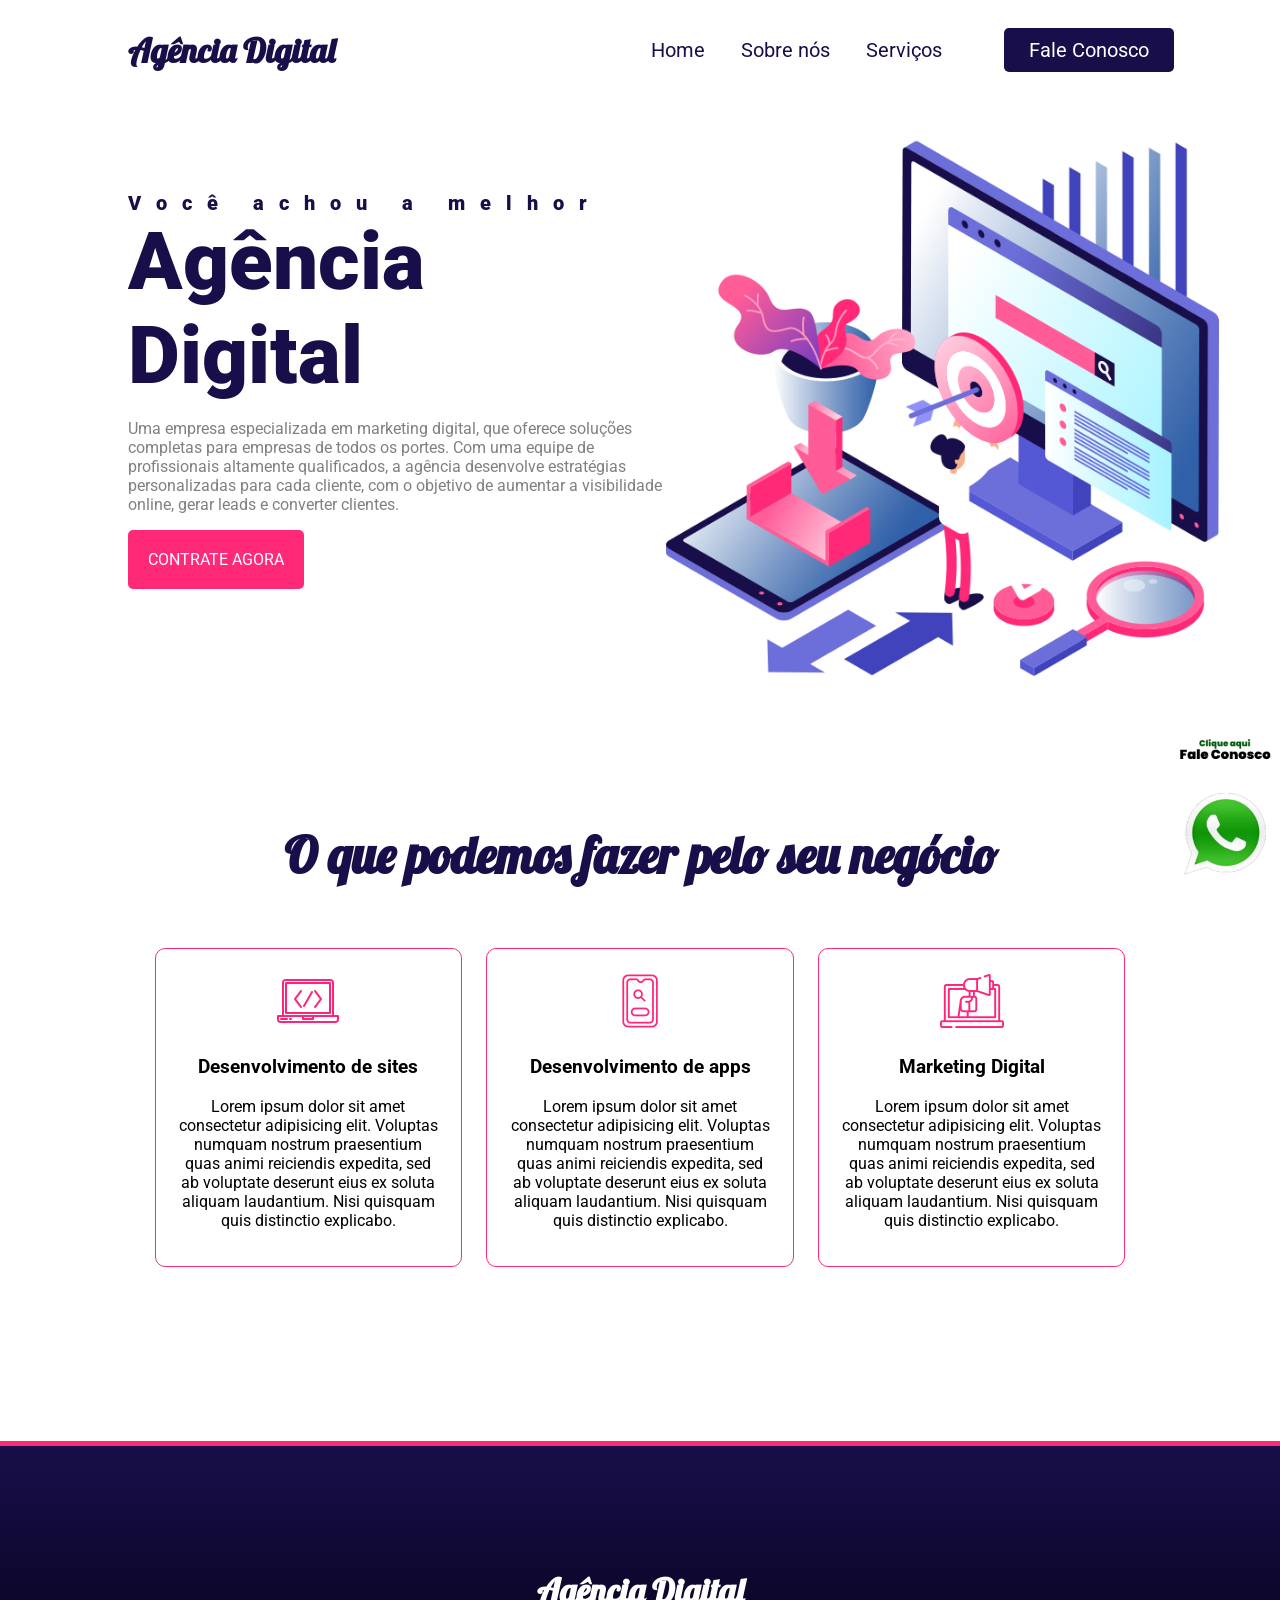
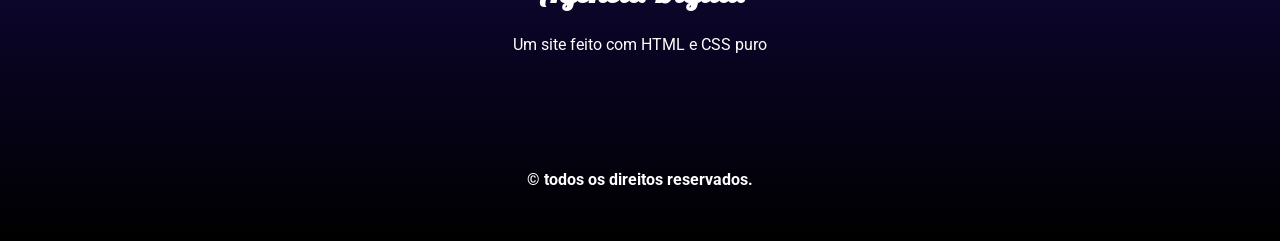
==== Agencia-Digital/index.html @ 23043b02 "Projeto de landing page" ====
<!DOCTYPE html>
<html lang="pt-br">
<head>
    <meta charset="UTF-8">
    <meta name="viewport" content="width=device-width, initial-scale=1.0">
    <meta name="description" content="Portifolio1">
    <meta name="keywords" content="Agencia Digital,CSS, HTML">
    <link rel="stylesheet" href="css/estilo.css">
    <link rel="stylesheet" href="css/responsivo.css">
    <title>Agência Digital</title>
</head>
<body>
    <nav class="navbar">
        <div class="logo">
            <h1>Agência Digital</h1>
        </div>
        <div class="menu">
        <a href="#">Home</a>
        <a href="#">Sobre nós</a>
        <a href="#">Serviços</a>
        <a id="botao" href="#">Fale Conosco</a>
        </div>
    </nav>
    <header class="header">
        <div class="headline">
            <h2 style="letter-spacing: 15px;">Você achou a melhor</h2>
            <h2 style="font-size: 80px;">Agência Digital</h2>
            <p>Uma empresa especializada em marketing digital, que oferece soluções completas para empresas de todos os portes. Com uma equipe de profissionais altamente qualificados, a agência desenvolve estratégias personalizadas para cada cliente, com o objetivo de aumentar a visibilidade online, gerar leads e converter clientes.</p>
            <a href="#" class="contact-btn">Contrate Agora</a>
        </div>
        <div class="img-headline">
            <img style="max-width: 90%;" src="img/hero_right.png">
        </div>
    </header>
    <section>
        <h2>O que podemos fazer pelo seu negócio</h2>
        <div class="servicos">
            <div class="card">
                <img src="img/pc.png">
                <div class="card-text">
                <h3>Desenvolvimento de sites</h3>
                <p>
                Lorem ipsum dolor sit amet consectetur adipisicing elit. Voluptas numquam nostrum praesentium quas animi reiciendis expedita, sed ab voluptate deserunt eius ex soluta aliquam laudantium. Nisi quisquam quis distinctio explicabo.</p>
                </div>
                <div class="texto-oculto">
                    <h3>Outro conteudo 1</h3>
                    <p>
                    Lorem ipsum dolor sit amet consectetur adipisicing elit. Voluptas numquam nostrum praesentium quas animi reiciendis expedita, sed ab voluptate deserunt eius ex soluta aliquam laudantium. Nisi quisquam quis distinctio explicabo.</p>
                    </div>
            </div>
            <div class="card">
                <img src="img/smartphone.png">
                <div class="card-text">
                <h3>Desenvolvimento de apps</h3>
                <p>
                Lorem ipsum dolor sit amet consectetur adipisicing elit. Voluptas numquam nostrum praesentium quas animi reiciendis expedita, sed ab voluptate deserunt eius ex soluta aliquam laudantium. Nisi quisquam quis distinctio explicabo.</p>
                </div>
                <div class="texto-oculto">
                    <h3>Outro conteudo 2</h3>
                    <p>
                    Lorem ipsum dolor sit amet consectetur adipisicing elit. Voluptas numquam nostrum praesentium quas animi reiciendis expedita, sed ab voluptate deserunt eius ex soluta aliquam laudantium. Nisi quisquam quis distinctio explicabo.</p>
                    </div>
            </div>
            <div class="card">
                <img src="img/marketing.png">
                <div class="card-text">
                <h3>Marketing Digital</h3>
                <p>
                Lorem ipsum dolor sit amet consectetur adipisicing elit. Voluptas numquam nostrum praesentium quas animi reiciendis expedita, sed ab voluptate deserunt eius ex soluta aliquam laudantium. Nisi quisquam quis distinctio explicabo.</p>
                </div>
                <div class="texto-oculto">
                    <h3>Outro conteudo 3</h3>
                    <p>
                    Lorem ipsum dolor sit amet consectetur adipisicing elit. Voluptas numquam nostrum praesentium quas animi reiciendis expedita, sed ab voluptate deserunt eius ex soluta aliquam laudantium. Nisi quisquam quis distinctio explicabo.</p>
                    </div>
            </div>
        </div>
    </section>
    <footer>
        <div class="logo-rodape">
        <h1 class="agencia">Agência Digital</h1>
        <p style="color: white;">Um site feito com HTML e CSS puro</p>
    </div>
    <b style="color: white;">© todos os direitos reservados.</b>
    </footer>
    <a class="whats" target="_blank" href="#"><img style="width:100px;" src="img/whats.png"></a>
</body>
</html>
---- Agencia-Digital/css/estilo.css ----
@import url('https://fonts.googleapis.com/css2?family=Roboto:ital,wght@0,100;0,300;0,400;0,500;0,700;0,900;1,100;1,300;1,400;1,500;1,700;1,900&display=swap');
@import url('https://fonts.googleapis.com/css2?family=Lobster&family=Roboto:ital,wght@0,100;0,300;0,400;0,500;0,700;0,900;1,100;1,300;1,400;1,500;1,700;1,900&display=swap');


*{ 
    box-sizing: border-box;
}

body{
    margin: 0;
    font-family: "Roboto", sans-serif;
}

.navbar{
    display: flex;
    flex-flow: row wrap;
    height: 100px;
    background: white;
    justify-content: center;
    align-items: center;
    position: fixed;
    width: 100%;
}
.logo{
    flex: 20%;
    margin-left: 10%;
    text-align: left;
}
.logo h1{
    font-family: "Lobster", cursive;
    color:#180F4A;
    font-size: 34px;
}
.menu{
    flex: 70%;
    text-align: right;
    padding: 20px;
}

.menu a{
    color:#180F4A;
    text-decoration: none;
    font-size: 20px;
    padding: 20px 16px;
}

.menu a:hover{
    color: #ff2978;
    border-top: 4px solid #180F4A;
}

#botao{
    background: #180F4A;
    padding: 10px 25px;
    color: white;
    border-radius: 5px;
    margin-right: 10%;
    margin-left: 5%;
}
#botao:hover{
    border: none;
    background: #ff2978;
}

.header{
    display: flex;
    flex-flow: row wrap;
    justify-content: center;
    align-items: center;
    background: white;
    padding-top: 100px;
}

.headline h2{
    font-weight: 900;
    font-size: 20px;
    color: #180F4A;
    padding: 0;
    margin: 0;
}
.headline p{
    color: gray;
    text-align: left;
}
.contact-btn{
    display: inline-block;
    background: #ff2978;
    padding: 20px;
    color: white;
    text-transform: uppercase;
    border-radius: 5px;
    text-decoration: none;
}
.contact-btn:hover{
    background: #180F4A;
}
.headline{
    margin-left: 10%;
    flex: 40%;
}
.img-headilne{
    margin-right: 10%;
    flex: 40%;
    text-align: center;
}

section{
    display: inline-block;
    margin-top: 80px;
    margin-left: 5%;
    margin-right: 5%;
    padding: 5%;
    text-align: center;
}
section h2{
    width: 100%;
    font-size: 50px;
    margin: 0;
    font-family: "Lobster", cursive;
    font-weight: bold;
    color: #180F4A;
}
.servicos{
    display: inline-block;
    margin-top: 5%;
}
.card{
    display: inline-block;
    width: 30%;
    padding: 20px;
    margin: 1%;
    border: 1px solid #ff2978;
    border-radius: 10px;
    cursor: pointer;
}
.texto-oculto{
    display: none;
}
.card:hover{
    background: #ff2978;
    color: white;
    padding: 40px;
}
.card:hover img{
    display: none;
}
.card:hover .card-text{
    display: none;
}
.card:hover .texto-oculto{
    display: block;
}

footer{
    margin-top: 100px;
    height: 400px;
    background-image: linear-gradient(180deg, #180f4a, #090422, black);
    text-align: center;
    border-top: 5px solid #ff2978;
}
.logo-rodape{
    padding: 100px;
}
.agencia{
    font-family: "Lobster", cursive;
    color:white;
    font-size: 34px;
}
.whats{
    position: fixed;
    bottom: 5px;
    right: 5px;
}
---- Agencia-Digital/css/responsivo.css ----
@media only screen and (max-width: 1200px){
    .navbar{
        position: relative;
    }
    .menu{
        display: none;
    }
    .logo{
        margin: 0;
        text-align: center;
    }
    .header{
        padding-top: 50px;
    }
    .headline{
        flex: 100%;
        margin: 5%;
        text-align: center;
    }
    .headline p{
        text-align: center;
    }
    .img-headline{
        flex: 100%;
        margin: 5%;
        text-align: center;
    }
    .card{
        width: 100%;
    }
    .whats{
        display: none;
    }
}
/* @media only screen and (min-width: 600px){
    .navbar{
        position: relative;
    }
    .menu{
        display: none;
    }
    .logo{
        margin: 0;
        text-align: center;
    }
    .header{
        padding-top: 50px;
    }
    .headline{
        flex: 100%;
        margin: 5%;
        text-align: center;
    }
    .headline p{
        text-align: center;
    }
    .img-headline{
        flex: 100%;
        margin: 5%;
        text-align: center;
    }
    .card{
        width: 100%;
    }
    .whats{
        display: none;
    }
}
/* @media only screen and (min-width: 768px){
    .navbar{
        position: relative;
    }
    .menu{
        display: none;
    }
    .logo{
        margin: 0;
        text-align: center;
    }
    .header{
        padding-top: 50px;
    }
    .headline{
        flex: 100%;
        margin: 5%;
        text-align: center;
    }
    .headline p{
        text-align: center;
    }
    .img-headline{
        flex: 100%;
        margin: 5%;
        text-align: center;
    }
    .card{
        width: 100%;
    }
    .whats{
        display: none;
    }
}
/* @media only screen and (min-width: 992px) {
    .navbar{
        position: relative;
    }
    .menu{
        display: none;
    }
    .logo{
        margin: 0;
        text-align: center;
    }
    .header{
        padding-top: 50px;
    }
    .headline{
        flex: 100%;
        margin: 5%;
        text-align: center;
    }
    .headline p{
        text-align: center;
    }
    .img-headline{
        flex: 100%;
        margin: 5%;
        text-align: center;
    }
    .card{
        width: 100%;
    }
    .whats{
        display: none;
    }
}
/* @media only screen and (min-width: 1200px){
    .navbar{
        position: absolute;
    }
    .menu{
        display: block;
    }
    .logo{
        margin: auto;
    }
    .header{
        padding-left: flex;
    }
    .img-headline{
        flex: right;
        margin: 5%;
        text-align: justify;
    }
}
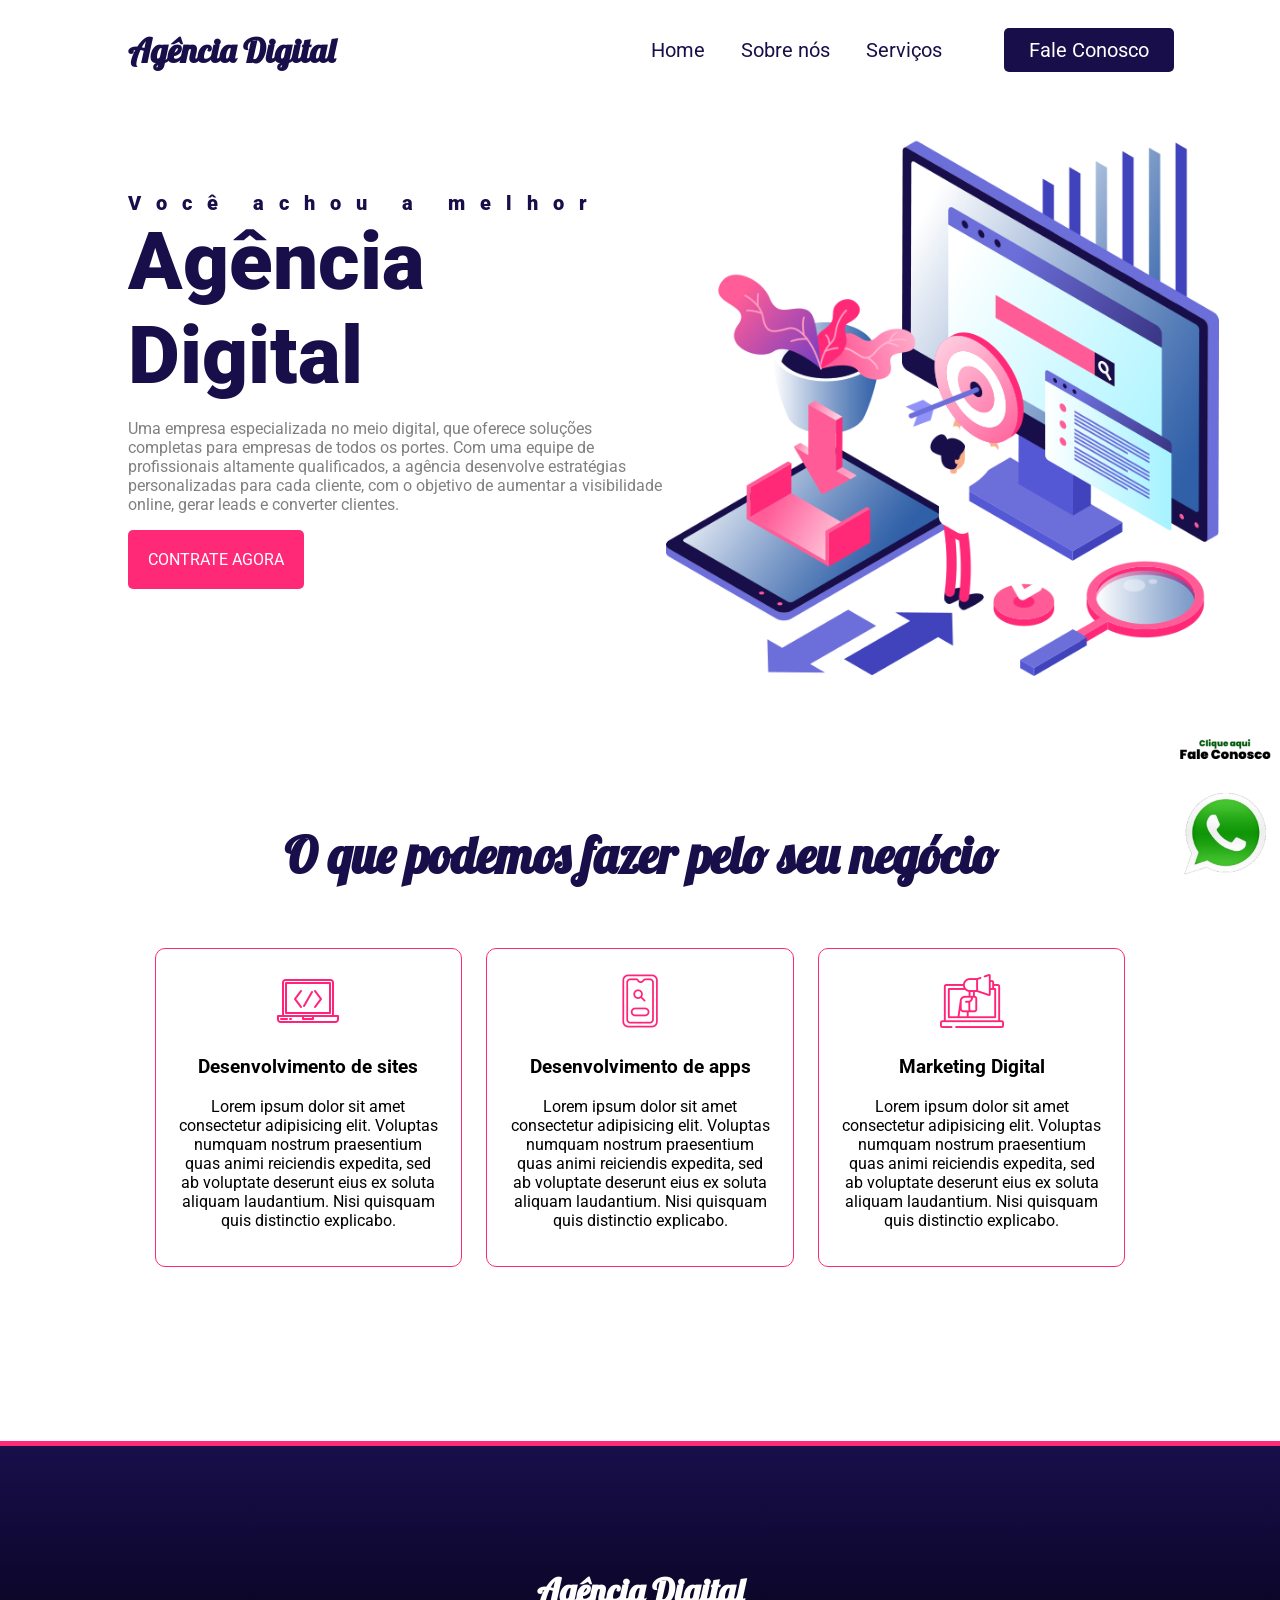
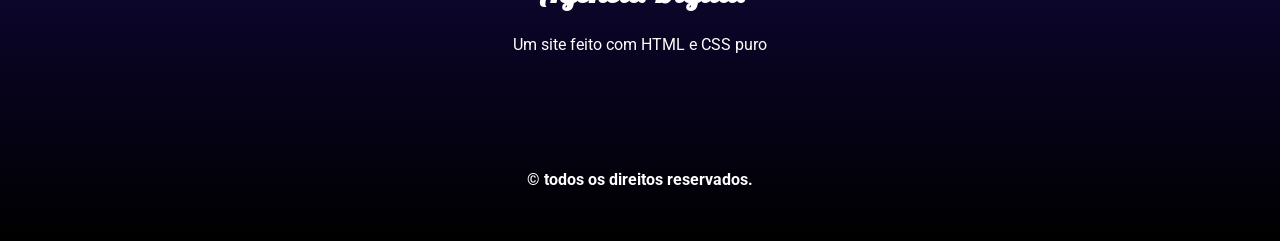
==== commit b0f9326a: "Add files via upload" ====
--- a/Agencia-Digital/index.html
+++ b/Agencia-Digital/index.html
@@ -25,7 +25,7 @@
         <div class="headline">
             <h2 style="letter-spacing: 15px;">Você achou a melhor</h2>
             <h2 style="font-size: 80px;">Agência Digital</h2>
-            <p>Uma empresa especializada em marketing digital, que oferece soluções completas para empresas de todos os portes. Com uma equipe de profissionais altamente qualificados, a agência desenvolve estratégias personalizadas para cada cliente, com o objetivo de aumentar a visibilidade online, gerar leads e converter clientes.</p>
+            <p>Uma empresa especializada no meio digital, que oferece soluções completas para empresas de todos os portes. Com uma equipe de profissionais altamente qualificados, a agência desenvolve estratégias personalizadas para cada cliente, com o objetivo de aumentar a visibilidade online, gerar leads e converter clientes.</p>
             <a href="#" class="contact-btn">Contrate Agora</a>
         </div>
         <div class="img-headline">
